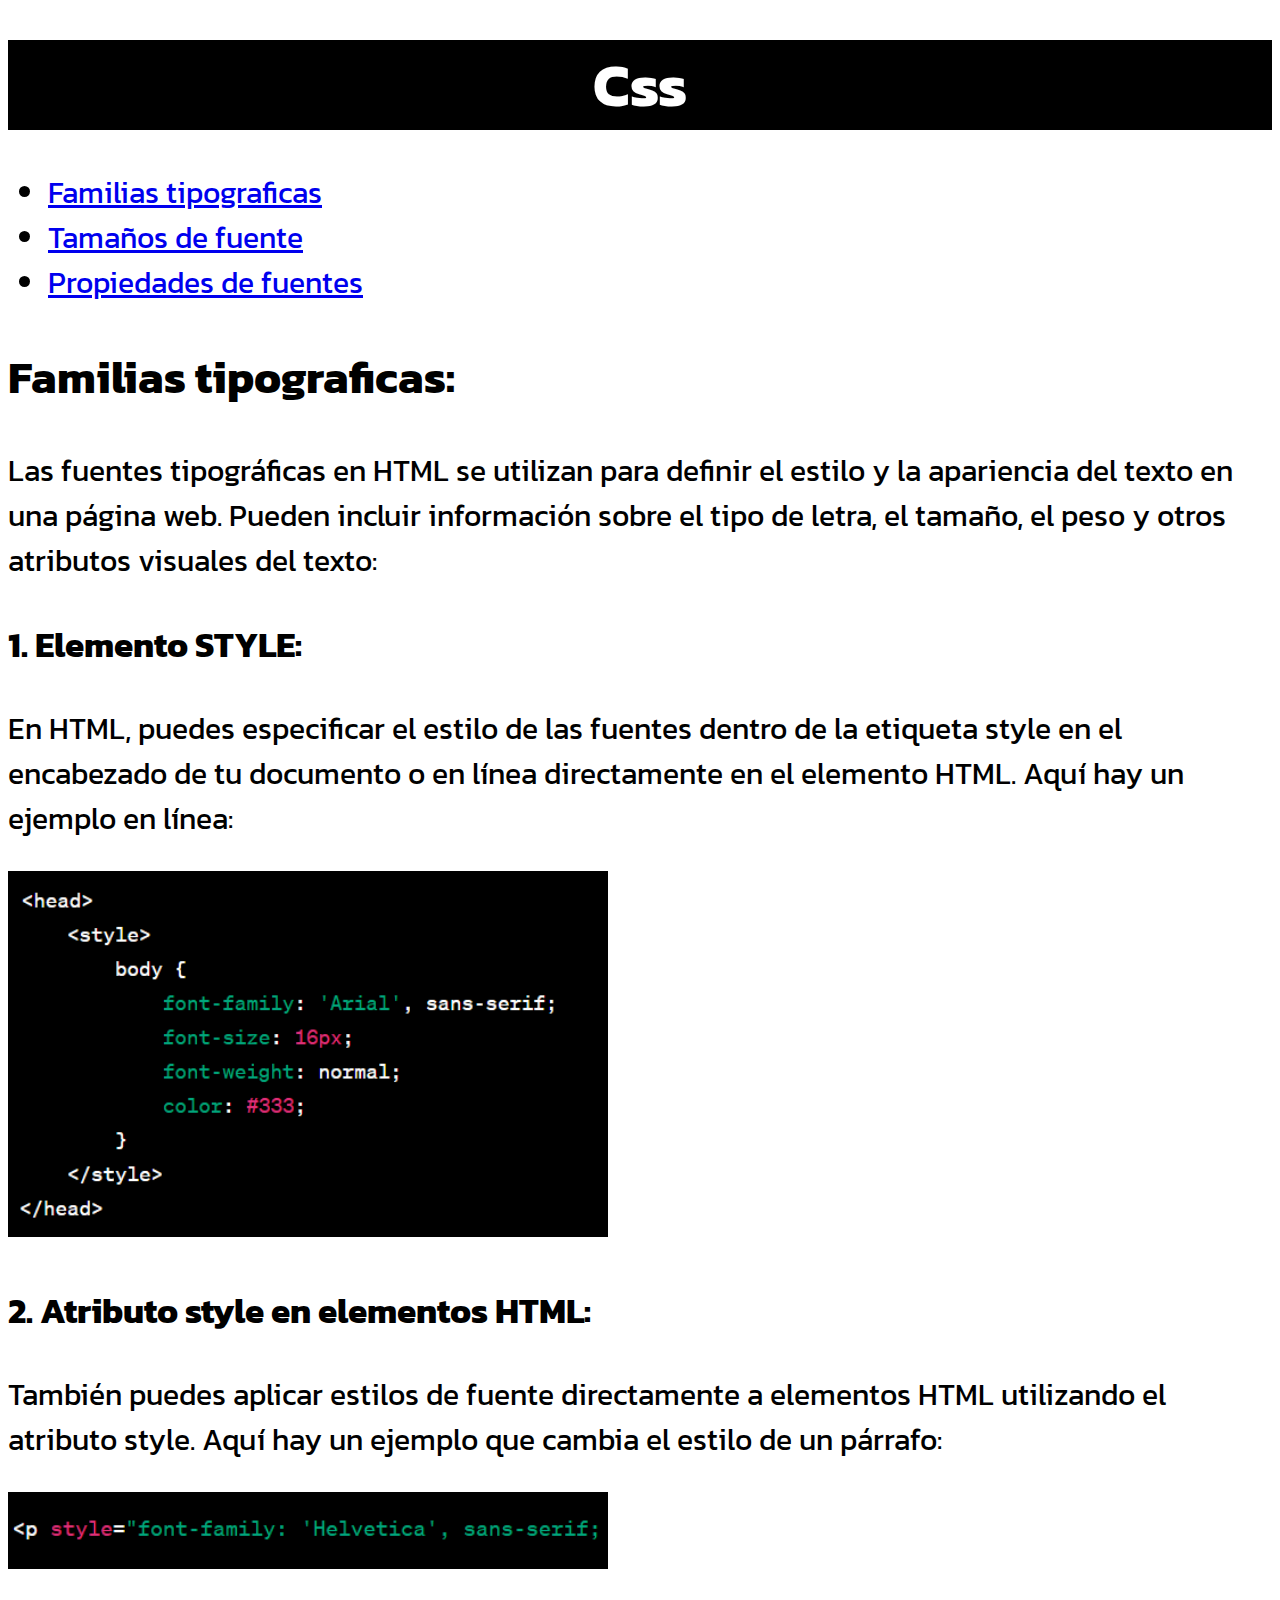
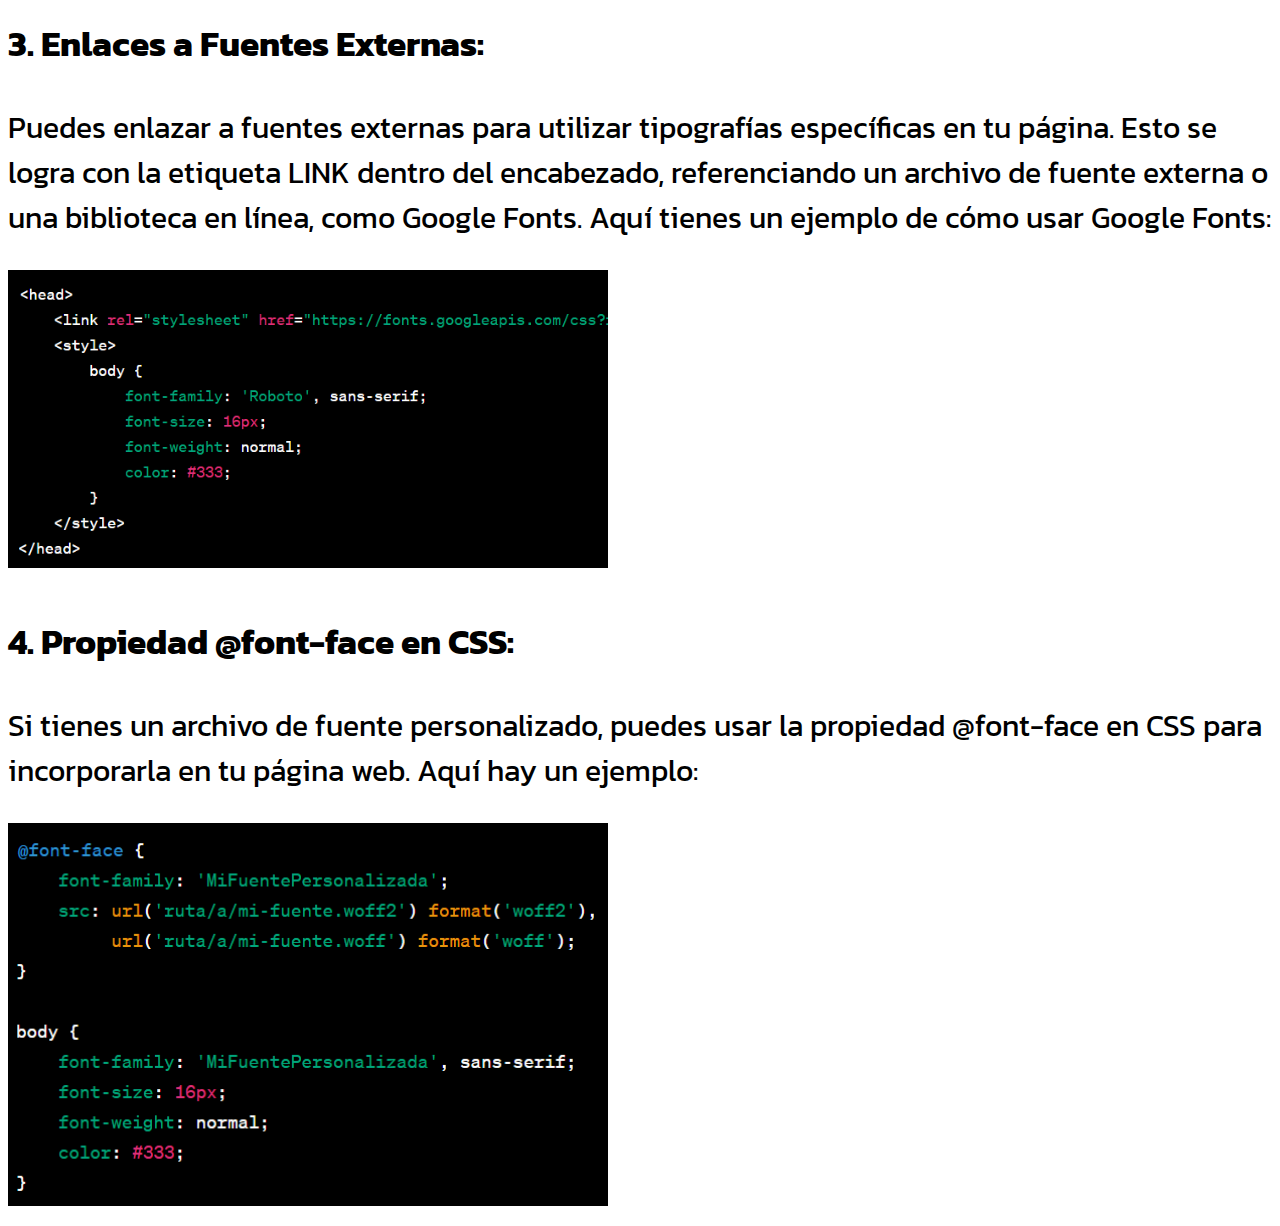
==== index.html @ 5a45d7e1 "firts commit" ====
<!DOCTYPE html>
<html lang="en">

<head>
    <meta charset="UTF-8">
    <meta name="viewport" content="width=device-width, initial-scale=1.0">
    <link rel="stylesheet" href="style.css">
    <link rel="preconnect" href="https://fonts.googleapis.com">
    <link rel="preconnect" href="https://fonts.gstatic.com" crossorigin>
    <link href="https://fonts.googleapis.com/css2?family=Kanit:wght@300&display=swap" rel="stylesheet">
    <title>CSS</title>
</head>

<body>
    <header>
        <h1 class="title">Css</h1>
        <div class="navegacion">
            <nav>
                <ul>
                    <li><a href="index.html">Familias tipograficas</a></li>
                    <li><a href="tamañosdefuente.html">Tamaños de fuente</a></li>
                    <li><a href="propiedadesdefuente.html">Propiedades de fuentes</a></li>
                </ul>
            </nav>
        </div>
    </header>
    <main>
        <h2 class="subtitle">Familias tipograficas:</h2>
        <div class="descripcion">
            <p>Las fuentes tipográficas en HTML se utilizan para definir el estilo y la apariencia del texto en una
                página
                web. Pueden
                incluir información sobre el tipo de letra, el tamaño, el peso y otros atributos visuales del texto:</p>
        </div>
        <section class="tipos">
            <div>
                <h3>1. Elemento STYLE:</h3>
                <P>En HTML, puedes especificar el estilo de las fuentes dentro de la etiqueta style
                    en el encabezado de tu documento o en línea directamente en el elemento HTML. Aquí hay un ejemplo en
                    línea:</P>
                <img src="img/style.png" width="600px">
            </div>
            <div>
                <h3>2. Atributo style en elementos HTML:</h3>
                <p>También puedes aplicar estilos de fuente directamente a elementos HTML utilizando el atributo style.
                    Aquí hay un ejemplo
                    que cambia el estilo de un párrafo:</p>
                <img src="img/atributo.png" width="600px">
            </div>
            <div>
                <h3>3. Enlaces a Fuentes Externas:</h3>
                <p>Puedes enlazar a fuentes externas para utilizar tipografías específicas en tu página. Esto se logra
                    con la etiqueta
                    LINK dentro del encabezado, referenciando un archivo de fuente externa o una biblioteca en línea,
                    como Google Fonts.
                    Aquí tienes un ejemplo de cómo usar Google Fonts:</p>
                <img src="img/link.png" width="600px">
            </div>
            <div>
                <h3>4. Propiedad @font-face en CSS:</h3>
                <p>Si tienes un archivo de fuente personalizado, puedes usar la propiedad @font-face en CSS para
                    incorporarla en tu página
                    web. Aquí hay un ejemplo:</p>
                <img src="img/css font.png" width="600px">
            </div>
        </section>
    </main>
</body>

</html>
---- style.css ----
html {
    font-size: 30px;
}

* {
    font-family: 'Kanit', sans-serif;
}

.title {
    font-size: 2rem;
    color: white;
    background-color: black;
    text-align: center;
}
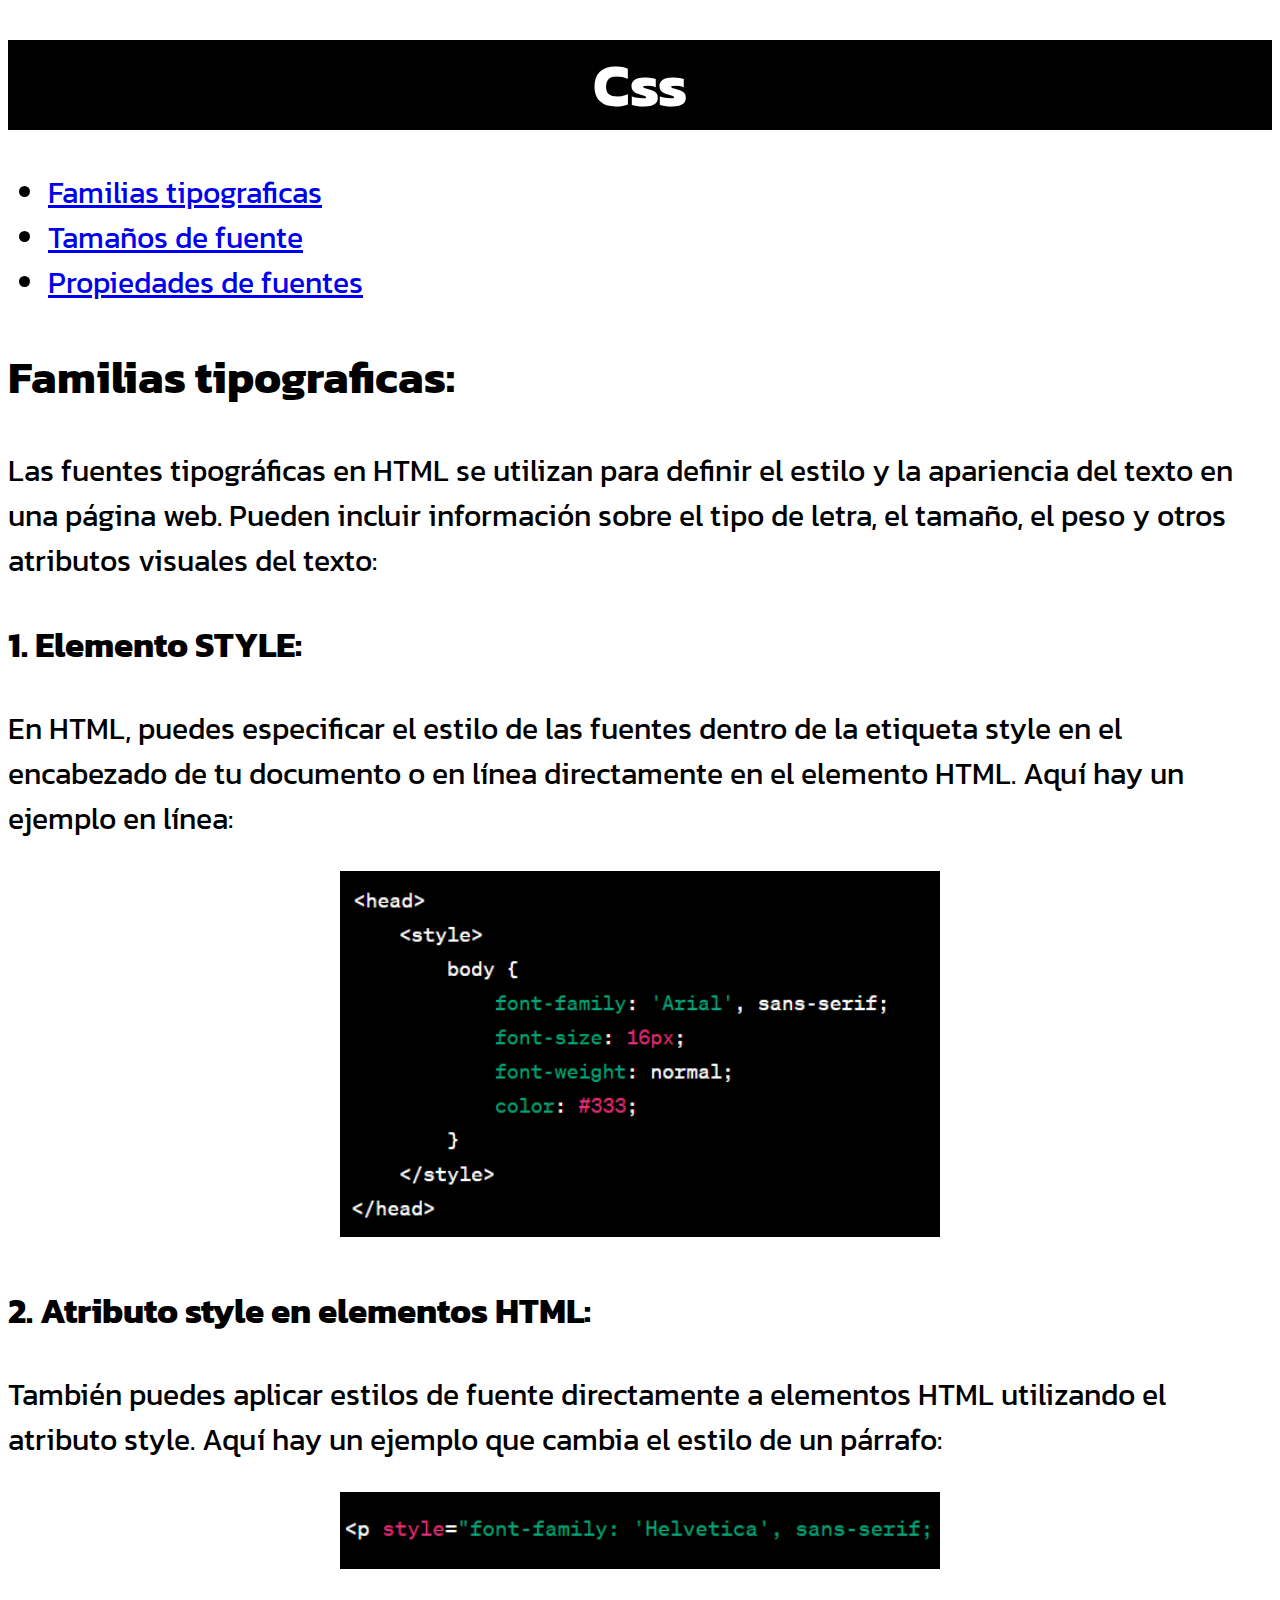
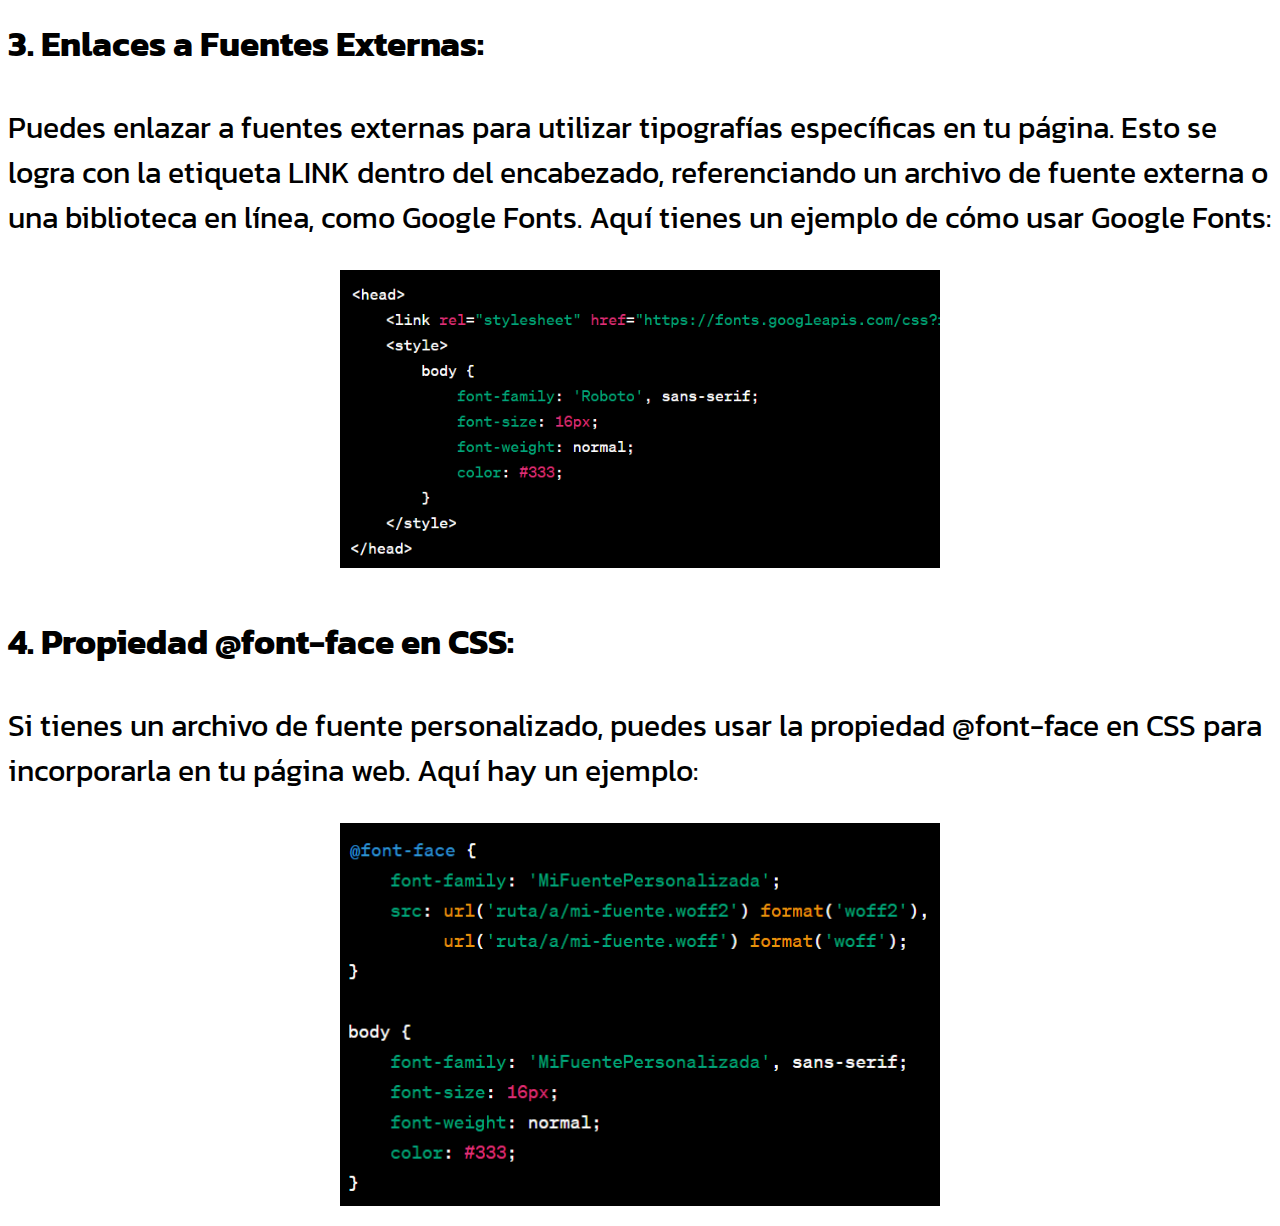
==== commit 137d0d9b: "centrar imagenes" ====
--- a/index.html
+++ b/index.html
@@ -38,14 +38,18 @@
                 <P>En HTML, puedes especificar el estilo de las fuentes dentro de la etiqueta style
                     en el encabezado de tu documento o en línea directamente en el elemento HTML. Aquí hay un ejemplo en
                     línea:</P>
-                <img src="img/style.png" width="600px">
+                <div class="imagen">
+                    <img src="img/style.png" width="600px">
+                </div>
             </div>
             <div>
                 <h3>2. Atributo style en elementos HTML:</h3>
                 <p>También puedes aplicar estilos de fuente directamente a elementos HTML utilizando el atributo style.
                     Aquí hay un ejemplo
                     que cambia el estilo de un párrafo:</p>
-                <img src="img/atributo.png" width="600px">
+                <div class="imagen">
+                    <img src="img/atributo.png" width="600px">
+                </div>
             </div>
             <div>
                 <h3>3. Enlaces a Fuentes Externas:</h3>
@@ -54,14 +58,18 @@
                     LINK dentro del encabezado, referenciando un archivo de fuente externa o una biblioteca en línea,
                     como Google Fonts.
                     Aquí tienes un ejemplo de cómo usar Google Fonts:</p>
-                <img src="img/link.png" width="600px">
+                <div class="imagen">
+                    <img src="img/link.png" width="600px">
+                </div>
             </div>
             <div>
                 <h3>4. Propiedad @font-face en CSS:</h3>
                 <p>Si tienes un archivo de fuente personalizado, puedes usar la propiedad @font-face en CSS para
                     incorporarla en tu página
                     web. Aquí hay un ejemplo:</p>
-                <img src="img/css font.png" width="600px">
+                <div class="imagen">
+                    <img src="img/css font.png" width="600px">
+                </div>
             </div>
         </section>
     </main>
--- a/style.css
+++ b/style.css
@@ -11,4 +11,8 @@
     color: white;
     background-color: black;
     text-align: center;
+}
+
+.imagen {
+    text-align: center;
 }